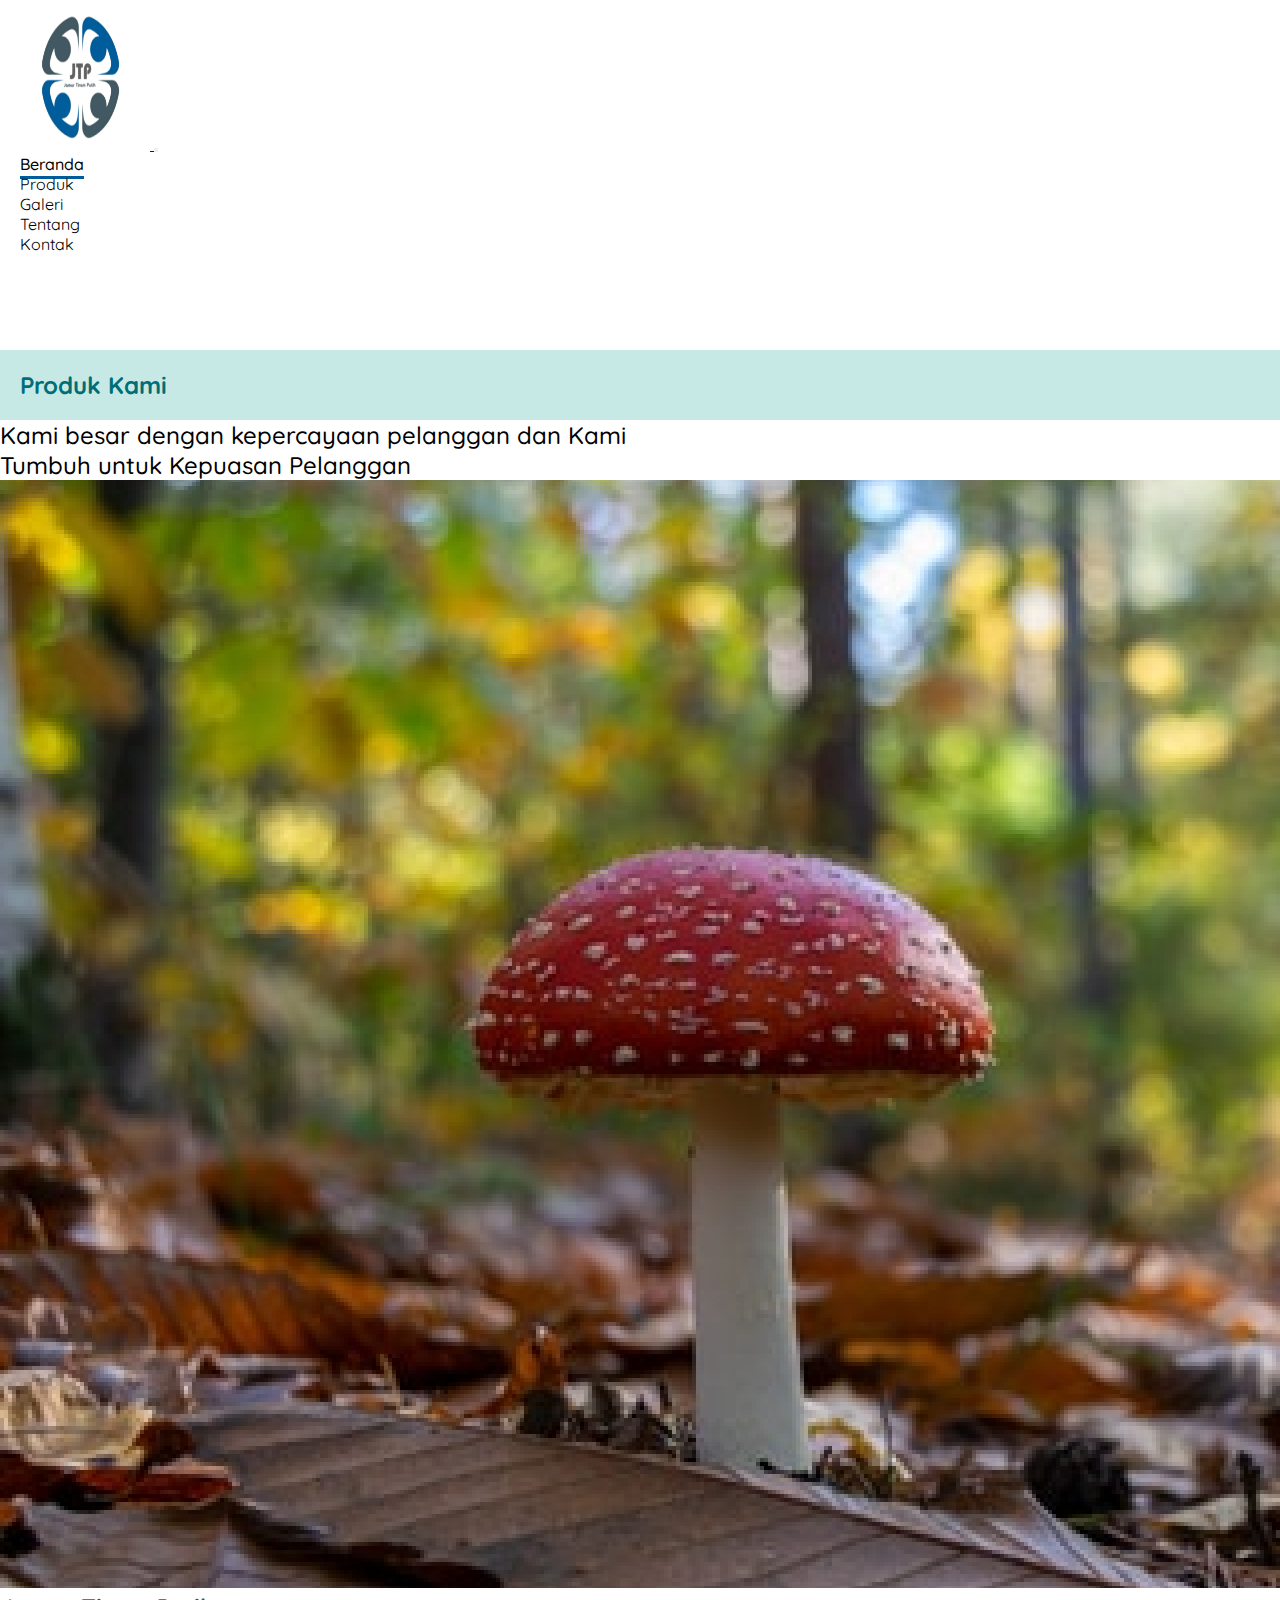
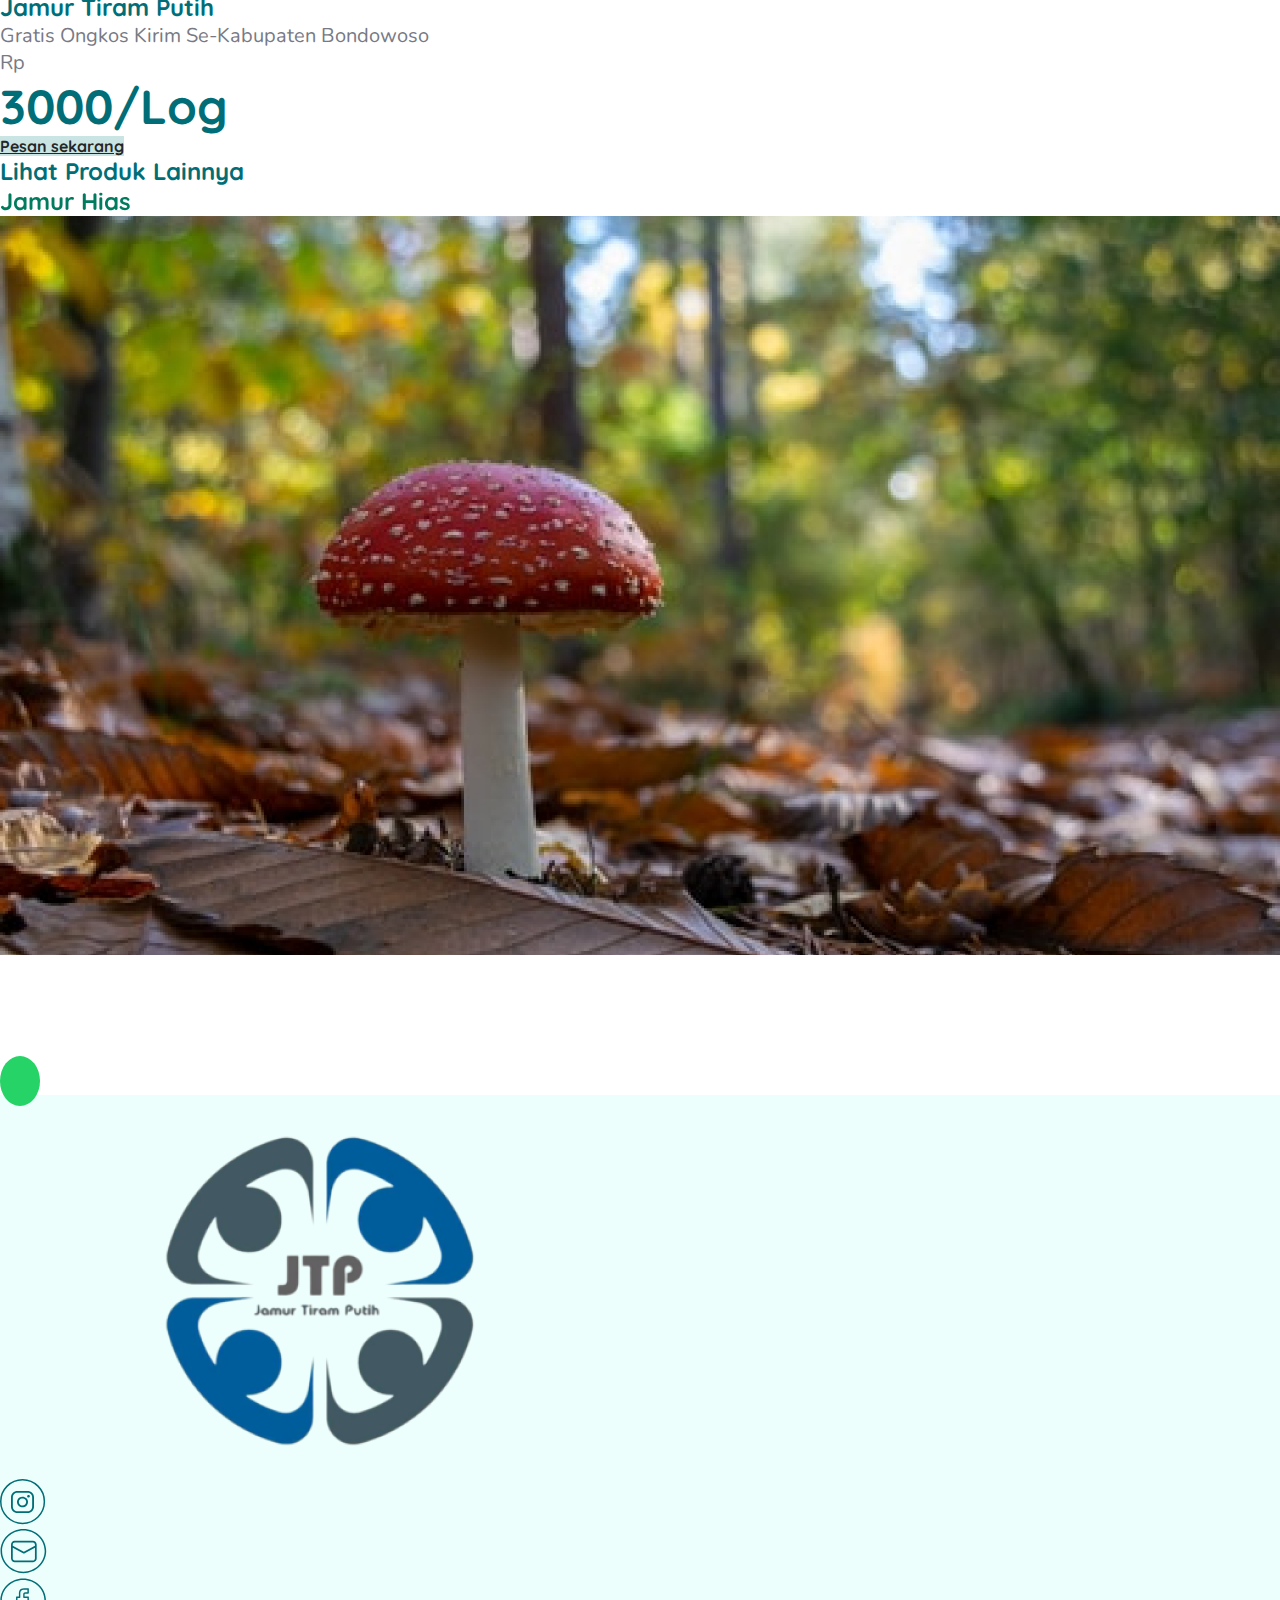
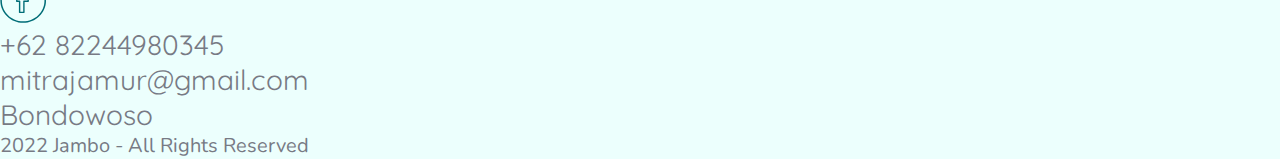
==== detail-produk.html @ a42fdd5f "first commit" ====
<!DOCTYPE html>
<html lang="en">
<head>
    <meta charset="UTF-8">
    <meta http-equiv="X-UA-Compatible" content="IE=edge">
    <meta name="viewport" content="width=device-width, initial-scale=1.0">
    <title>Produk</title>
    <!-- bootstrap css  -->
    <link href="https://cdn.jsdelivr.net/npm/bootstrap@5.0.2/dist/css/bootstrap.min.css" rel="stylesheet" integrity="sha384-EVSTQN3/azprG1Anm3QDgpJLIm9Nao0Yz1ztcQTwFspd3yD65VohhpuuCOmLASjC" crossorigin="anonymous">
    <!-- custom-stylesheets -->
    <link rel="stylesheet" href="assets/css/custom.css">
    <!-- swiper css -->
    <link rel="stylesheet" href="https://unpkg.com/swiper@8/swiper-bundle.min.css"/>
    <!-- icon -->
    <link rel="stylesheet" href="https://cdnjs.cloudflare.com/ajax/libs/font-awesome/6.0.0-beta3/css/all.min.css" integrity="sha512-Fo3rlrZj/k7ujTnHg4CGR2D7kSs0v4LLanw2qksYuRlEzO+tcaEPQogQ0KaoGN26/zrn20ImR1DfuLWnOo7aBA==" crossorigin="anonymous" referrerpolicy="no-referrer" />

</head>
<body>
    <header class="header">
        <nav class="navbar navbar-expand-lg navbar-light bg-light">
            <div class="container-fluid">
                <a class="navbar-brand mx-5" href="#">
                    <img src="assets/img/logo.png" class="img-fluid" alt="" width="150" height="150">
                </a>
                <button class="navbar-toggler" type="button" data-bs-toggle="collapse" data-bs-target="#navbarNavDropdown" aria-controls="navbarNavDropdown" aria-expanded="false" aria-label="Toggle navigation">
                  <span class="navbar-toggler-icon"></span>
                </button>
               
                <div class="collapse navbar-collapse " id="navbarNavDropdown">
                  <ul class="navbar-nav mx-auto">
                    <li class="nav-item">
                      <a class="nav-link active" aria-current="page" href="#">Beranda</a>
                    </li>
                    <li class="nav-item">
                      <a class="nav-link" href="produk.html">Produk</a>
                    </li>
                    <li class="nav-item">
                      <a class="nav-link" href="#">Galeri</a>
                    </li>
                    <li class="nav-item">
                      <a class="nav-link" href="#">Tentang</a>
                    </li>
                    <li class="nav-item">
                      <a class="nav-link" href="#">Kontak</a>
                    </li>
                  </ul>
                </div>
            </div>
        </nav>
    </header>
    <main class="main">
        <!-- produk -->
        <div class="section-produk my-6">
            <div class="breadcrumb-produk text-center">
                <h5 class="">Produk Kami</h5>
            </div>
            <div class="container my-4">
                <div class="row">
                    <div class="col-md-6 mx-auto">
                        <div class="produk-heading-dua text-center">
                            <h6>Kami besar dengan kepercayaan pelanggan dan Kami <br> Tumbuh untuk Kepuasan Pelanggan</h6>
                        </div>
                    </div>
                </div>
            </div>
            <div class="container my-5" >
                <div class="row">
                    <div class="col-md-6 col-xl-6">
                        <img src="assets/img/galeri/produk-1.jpg" class="img-fluid" alt="">
                    </div>
                    <div class="col-md-6 col-xl-6">
                        <div class="card">
                            <div class="card-body shadow-sm p-3 mb-5 bg-body rounded">
                                <h5>Jamur Tiram Putih</h4>
                                <p>Gratis Ongkos Kirim Se-Kabupaten Bondowoso</p>
                                <div class="d-flex">
                                    <p class="px-2">Rp </p><h4> 3000/Log</h4>

                                </div>
                                <a href="" class="btn btn-success w-100 my-5">Pesan sekarang</a>
                            </div>
                        </div>
                    </div>
                </div>
            </div>
            <div class="container ">
                <div class="text-center mb-4">
                    <h5>Lihat Produk Lainnya</h5>
                </div>
                <div class="row">
                    <div class="col-xs-12 col-sm-6 col-md-4">
                        <div class="image-flip" ontouchstart="this.classList.toggle('hover');">
                            <div class="mainflip">
                                <div class="frontside">
                                    <div class="card shadow p-3 mb-5 bg-body rounded">
                                        <div class="card-body text-center">
                                            <h5 class="card-title">Jamur Hias</h5>
                                            <img class=" img-fluid" src="assets/img/galeri/produk-1.jpg" alt="card image">
                                        </div>
                                    </div>
                                </div>
                                <div class="backside">
                                    <div class="card">
                                        <div class="card-body text-center mt-4">
                                            <div class="bg-light p-2 mb-3">
                                                <h5 class="card-title">Jamur Hias</h5>
                                            </div>
                                            <img class=" img-fluid" src="assets/img/galeri/produk-1.jpg" alt="card image">
                                            <!-- <p class="card-text">This is basic card with image on top, title, description and button.This is basic card with image on top, title, description and button.This is basic card with image on top, title, description and button.</p> -->
                                            <a href="detail-produk.html" class="btn btn-primary mt-4 text-white">Lihat produk</a>
                                        </div>
                                    </div>
                                </div>
                            </div>
                        </div>
                    </div>
                </div>
            </div>
        </div>
        <!-- end produk -->
     
        <div class="container-fluid d-flex justify-content-end fixed-bottom p-4 whatsapp">
          <a href="https://api.whatsapp.com/send?phone=" class="btn btn-success"><i class="fab fa-whatsapp"></i></a>
        </div>
    </main>
    <footer class="footer-content" role="">
      <div class="container-fluid p-5">
          <div class="row">
            <div class="col-md-4 d-flex justify-content-center">
              <img src="assets/img/logo.png" class="img-fluid w-50"  alt="">
            </div>
            <div class="col-md-4">
              <div class="d-flex justify-content-center">
                <div class="p-2">
                  <a href="">
                    <img src="assets/img/icon/icon-ig.svg" alt="">
                  </a>
                </div>
                <div class="p-2">
                  <a href="">
                    <img src="assets/img/icon/icon-email.svg" alt="">
                  </a>
                </div>
                <div class="p-2">
                  <a href="">
                    <img src="assets/img/icon/icon-facebook.svg" alt="">
                  </a>
                </div>
              </div>
            </div>
            <div class="col-md-4 d-flex justify-content-end footer-sosmed">
              <div class="d-flex flex-column">
                <div class="mb-3">
                  <a href="">
                    <i class="fa-solid fa-phone"></i> <span class="px-2">+62 82244980345</span>
                  </a>
                </div>
                <div class="mb-3">
                  <a href="">
                    <i class="fa-solid fa-envelope"></i> <span class="px-2">mitrajamur@gmail.com</span>
                  </a>
                </div>
                <div class="mb-3">
                  <a href="">
                    <i class="fa-solid fa-location-dot"></i> <span class="px-2">Bondowoso</span>
                  </a>
                </div>
              </div>
            </div>
          </div>
          <div class="text-center">
            <p>2022 Jambo - All Rights Reserved</p>
          </div>
      </div>
    </footer>
</body>
</html>
---- assets/css/custom.css ----
@import url('https://fonts.googleapis.com/css2?family=Nunito:ital,wght@0,400;0,500;1,500&family=Quicksand:wght@300;400;500;600;700&display=swap');

:root{
    --color-primary: #005D9B;
    --color-secondary: #006D77;
    --background-color: #ECFFFD;
}

* {
    box-sizing: border-box;
    margin: 0;
    padding: 0;
}
body {
    font-family: 'Quicksand', sans-serif;
}
h4{
    color: var(--color-secondary);
    font-size: 48px;
    font-weight: 700;
    font-family: 'Quicksand', sans-serif;
}
h5{
    color: var(--color-secondary);
    font-size: 24px;
    font-family: 'Quicksand', sans-serif;
    font-weight: 700;
}
p{
    font-family: 'Nunito', sans-serif;
    font-size: 20px;
    color: #777A84;
}
.card{
    border: none;
}
.btn-primary{
    font-size: 24px;
    font-weight: 600;
    padding: 12px 24px;
    background-color: var(--color-secondary);
    border: 1px solid var(--color-secondary);
    border-radius: 100px;
}
.btn-primary:hover{
    background-color: #044a51;
}
.my-6{
    margin-top: 6rem;
    margin-bottom: 6rem;
}
.p-6{
    padding: 6rem;
}
/* --navbar-- */
.navbar-light .navbar-nav .nav-link {
    font-size: 16px;
    text-decoration: none;
    color: black;
    transition: 0.10s ease;
    /* border-top: 4px solid transparent;
    border-bottom: 4px solid transparent; */
    margin: 0 20px;
    padding: 2px 0;
}
.navbar-nav .nav-link.active,
.navbar-nav .nav-link:hover {
    border-bottom: 3px solid var(--color-primary);
    font-weight: 500;
    /* padding: 6px 0; */
}

/* swiper */
.home-slider{
    width: 100%;
    height: fit-content;
}
.home-slider .swiper {
    width: 90%;
    height: 100%;
}
.home-slider .swiper-slide img {
    display: block;
    width: 100%;
    height: 500px;
    object-fit: cover;
}
.home-slider .swiper-slide {
    width: 70%;
}

.home-slider .swiper-slide:nth-child(1n) {
    width: 60%;
}

.swiper-slide:nth-child(3n) {
    width: 100%;
}
.swiper-button-next:after, .swiper-button-prev:after{
    color: #ECFFFD;
}
.swiper-button-prev, .swiper-rtl .swiper-button-next,
.swiper-button-next, .swiper-rtl .swiper-button-prev{
    left: 25px;
    padding: 50px;
}
/* end swiper */

/* section-features */
.section-features{
    width: 100%;
    height: 250px;
}
/* end section-features */
/* section-services */
.section-services{
    width: 100%;
    height: max-content;
}
/* end section-services */
/* section-galery */
.section-galery .card{
    border: none;
    border-radius: 50px;
    background: linear-gradient(178.97deg, #C6E9E5 3.07%, rgba(255, 255, 255, 0) 172.45%);
}
.section-galery .card-body{
    padding: 20px;
}
.section-galery .card .swiperGaleri .swiper-slide{
    width: 90%;
    height: 420px;
    max-height: 500px;
}
.section-galery .card .swiperGaleri .swiper-slide img{
    width: 100%;
    height: 350px;
    max-height: 500px;
}
.section-galery .card .swiper-pagination-bullet-active{
    background: #005D9B;
}

/* end section-galery */
/* section-contact */
.section-contact{
    width: 100%;
    height: max-content;
}
.section-contact .heading-title{
    color: #262626;
}
.section-contact .heading-span{
    color: var(--color-secondary);
}
.section-contact .card .card-body{
    border-radius: 50px;
    border: 10px solid #FFFFFF;
    filter: drop-shadow(0px 100px 80px rgba(0, 0, 0, 0.07)) drop-shadow(0px 41.7776px 33.4221px rgba(0, 0, 0, 0.0503198)) drop-shadow(0px 22.3363px 17.869px rgba(0, 0, 0, 0.0417275)) drop-shadow(0px 12.5216px 10.0172px rgba(0, 0, 0, 0.035)) drop-shadow(0px 6.6501px 5.32008px rgba(0, 0, 0, 0.0282725)) drop-shadow(0px 2.76726px 2.21381px rgba(0, 0, 0, 0.0196802));
}
/* end section-contact */
/* section-saran */
.section-saran{
    width: 100%;
    height: max-content;
}
.section-saran .card{
    box-shadow: 0px 100px 80px rgba(0, 0, 0, 0.07), 0px 41.7776px 33.4221px rgba(0, 0, 0, 0.0503198), 0px 22.3363px 17.869px rgba(0, 0, 0, 0.0417275), 0px 12.5216px 10.0172px rgba(0, 0, 0, 0.035), 0px 6.6501px 5.32008px rgba(0, 0, 0, 0.0282725), 0px 2.76726px 2.21381px rgba(0, 0, 0, 0.0196802);
    border-radius: 50px;
}
.section-saran .card .col-md-6.back-contact{
    border-radius: 50px;
    background-image: url('../img/background/bag-01.png');
    height: 665.03px;
    background-size: 100%;
    background-repeat:no-repeat;
    background-position:center;
}
.section-saran h4{
    color: #003034;
}
/* end section-saran */
/* footer */
.footer-content{
    background-color: #ECFFFD;
    width: 100%;
    height: max-content;
}
.footer-content a{
    color: #777A84;
    font-size: 16px;
    text-decoration: none;
}
.footer-content a i{
    font-size: 28px;
    color:var(--color-secondary);
}
.footer-content a span{
    font-size: 28px;
}
/* end footer */
/* button whatsapp */
.whatsapp .btn {
    background-color: #25D366;
    border: none;
    padding: 15px 20px;
    border-radius: 50%;
}
.whatsapp .btn i{
    font-size: 2rem;
}


/* produk */
.section-produk{
    width: 100%;
    height: max-content;
}
.section-produk .produk-button{
    left: 50%;
    position: absolute;
    top: 50%;
    transform: translate(-50%, -50%);
}
.section-produk .breadcrumb-produk{
    background-color: #C6E9E5;
    padding: 20px;
}
.section-produk .breadcrumb-produk h5{
    font-weight: bolder;
}
.section-produk .produk-heading-dua h6{
    font-weight: 500;
    font-size: 24px;
}

.btn-success{
    background-color: #C9E4E2;
    color: #262626;
    font-weight: bold;
    border: none;
}
.image-flip:hover .backside,
.image-flip.hover .backside {
    -webkit-transform: rotateY(0deg);
    -moz-transform: rotateY(0deg);
    -o-transform: rotateY(0deg);
    -ms-transform: rotateY(0deg);
    transform: rotateY(0deg);
    border-radius: .25rem;
}

.image-flip:hover .frontside,
.image-flip.hover .frontside {
    -webkit-transform: rotateY(180deg);
    -moz-transform: rotateY(180deg);
    -o-transform: rotateY(180deg);
    transform: rotateY(180deg);
}

.mainflip {
    -webkit-transition: 1s;
    -webkit-transform-style: preserve-3d;
    -ms-transition: 1s;
    -moz-transition: 1s;
    -moz-transform: perspective(1000px);
    -moz-transform-style: preserve-3d;
    -ms-transform-style: preserve-3d;
    transition: 1s;
    transform-style: preserve-3d;
    position: relative;
}

.frontside {
    position: relative;
    -webkit-transform: rotateY(0deg);
    -ms-transform: rotateY(0deg);
    z-index: 2;
    margin-bottom: 30px;
}

.backside {
    position: absolute;
    top: 0;
    left: 0;
    background: white;
    -webkit-transform: rotateY(-180deg);
    -moz-transform: rotateY(-180deg);
    -o-transform: rotateY(-180deg);
    -ms-transform: rotateY(-180deg);
    transform: rotateY(-180deg);
    -webkit-box-shadow: 5px 7px 9px -4px rgb(158, 158, 158);
    -moz-box-shadow: 5px 7px 9px -4px rgb(158, 158, 158);
    box-shadow: 5px 7px 9px -4px rgb(158, 158, 158);
}

.frontside,
.backside {
    -webkit-backface-visibility: hidden;
    -moz-backface-visibility: hidden;
    -ms-backface-visibility: hidden;
    backface-visibility: hidden;
    -webkit-transition: 1s;
    -webkit-transform-style: preserve-3d;
    -moz-transition: 1s;
    -moz-transform-style: preserve-3d;
    -o-transition: 1s;
    -o-transform-style: preserve-3d;
    -ms-transition: 1s;
    -ms-transform-style: preserve-3d;
    transition: 1s;
    transform-style: preserve-3d;
}

.frontside .card,
.backside .card {
    min-height: 312px;
}
.backside .card{
    background-color: #D7F5F2;
}
.backside .card a {
    font-size: 18px;
    /* color: #007b5e !important; */
}

.frontside .card .card-title,
.backside .card .card-title {
    color: #007b5e !important;
}

.frontside .card .card-body img {
    width: 100%;
    height: max-content;
   
}

/* end produk */
/* Small devices (landscape phones, 576px and up) */
@media (max-width: 762px) { 
    .section-services{
        margin-top:400px;
    }
    .section-contact .card .card-body{
       padding: 40px;
       text-align: center;
    }
    .section-saran .back-contact{
        display: flex;
        align-items: center;
        justify-content: center;
    }
    .section-saran .back-contact .section-saran-title{
        text-align: center;
    }
    .footer-content .footer-sosmed{
        padding: 20px;
        display: flex !important;
        align-items: center;
        justify-content: center !important;
    }
}

/* Medium devices (tablets, 768px and up) */
@media (min-width: 768px) { 

}

/* Large devices (desktops, 992px and up) */
@media (min-width: 992px) { 

}

/* X-Large devices (large desktops, 1200px and up) */
@media (min-width: 1200px) { 

}

/* XX-Large devices (larger desktops, 1400px and up) */
@media (min-width: 1400px) { 

}
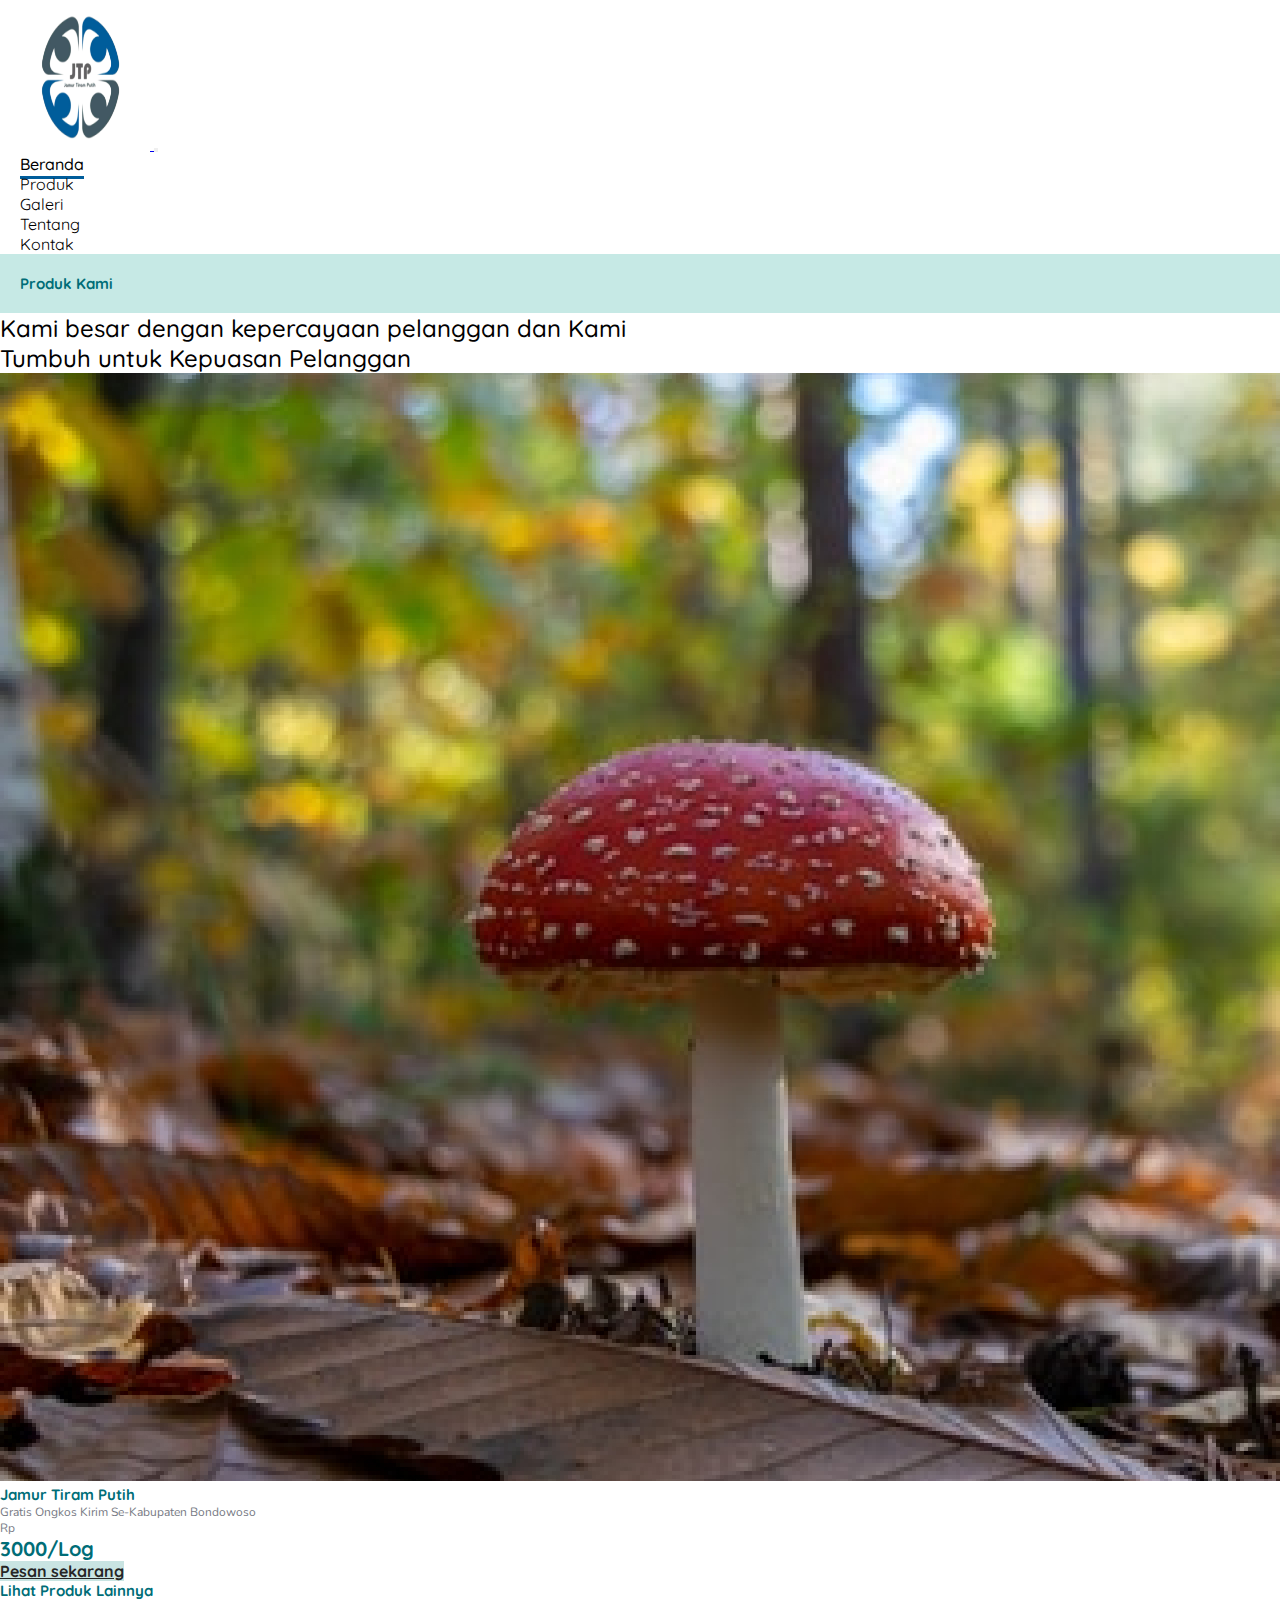
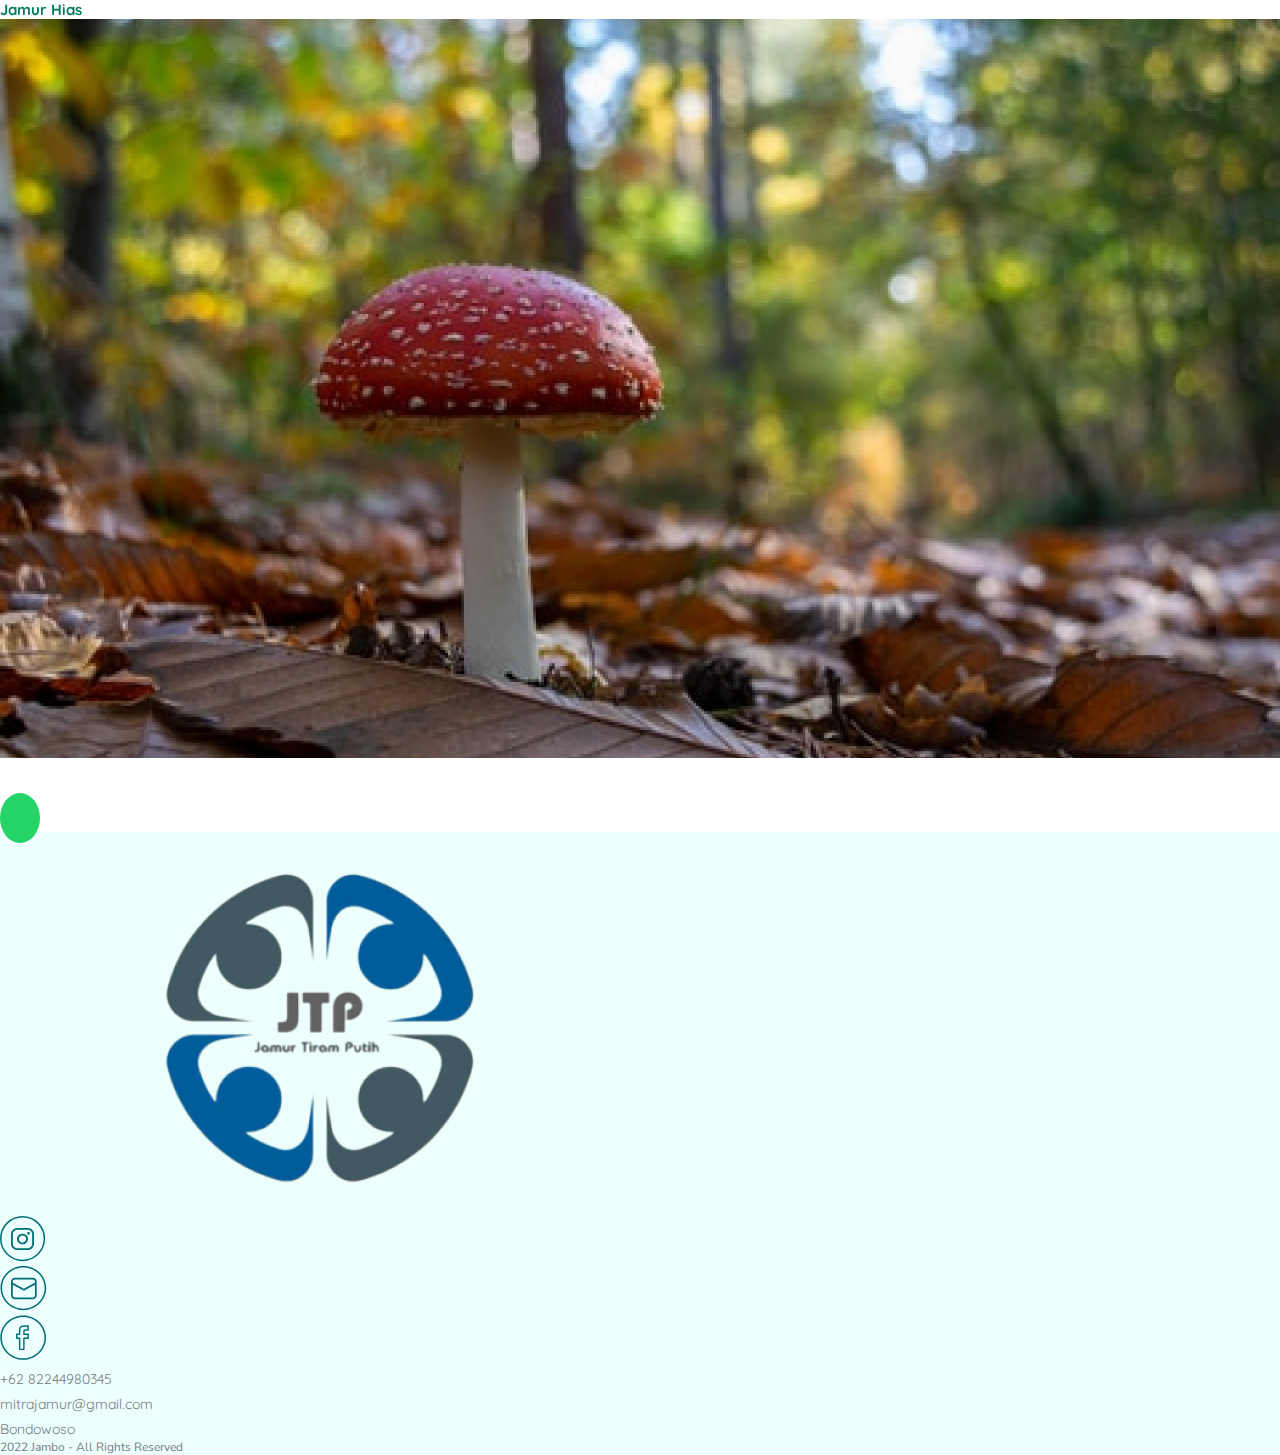
==== commit 6cddd9f1: "Galeri" ====
--- a/detail-produk.html
+++ b/detail-produk.html
@@ -50,7 +50,7 @@
     </header>
     <main class="main">
         <!-- produk -->
-        <div class="section-produk my-6">
+        <div class="section-produk">
             <div class="breadcrumb-produk text-center">
                 <h5 class="">Produk Kami</h5>
             </div>
--- a/assets/css/custom.css
+++ b/assets/css/custom.css
@@ -16,26 +16,26 @@
 }
 h4{
     color: var(--color-secondary);
-    font-size: 48px;
+    font-size: 20px;
     font-weight: 700;
     font-family: 'Quicksand', sans-serif;
 }
 h5{
     color: var(--color-secondary);
-    font-size: 24px;
+    font-size: 15px;
     font-family: 'Quicksand', sans-serif;
     font-weight: 700;
 }
 p{
     font-family: 'Nunito', sans-serif;
-    font-size: 20px;
+    font-size: 12px;
     color: #777A84;
 }
 .card{
     border: none;
 }
 .btn-primary{
-    font-size: 24px;
+    font-size: 12px;
     font-weight: 600;
     padding: 12px 24px;
     background-color: var(--color-secondary);
@@ -129,12 +129,12 @@
 }
 .section-galery .card .swiperGaleri .swiper-slide{
     width: 90%;
-    height: 420px;
+    height: 300px;
     max-height: 500px;
 }
 .section-galery .card .swiperGaleri .swiper-slide img{
-    width: 100%;
-    height: 350px;
+    width: 90%;
+    height: 250px;
     max-height: 500px;
 }
 .section-galery .card .swiper-pagination-bullet-active{
@@ -169,9 +169,9 @@
     border-radius: 50px;
 }
 .section-saran .card .col-md-6.back-contact{
-    border-radius: 50px;
+    border-radius: 25px;
     background-image: url('../img/background/bag-01.png');
-    height: 665.03px;
+    height: 385.03px;
     background-size: 100%;
     background-repeat:no-repeat;
     background-position:center;
@@ -192,11 +192,11 @@
     text-decoration: none;
 }
 .footer-content a i{
-    font-size: 28px;
+    font-size: 20px;
     color:var(--color-secondary);
 }
 .footer-content a span{
-    font-size: 28px;
+    font-size: 14px;
 }
 /* end footer */
 /* button whatsapp */
@@ -217,10 +217,15 @@
     height: max-content;
 }
 .section-produk .produk-button{
+    position: absolute;
     left: 50%;
-    position: absolute;
-    top: 50%;
+    bottom: 0;
     transform: translate(-50%, -50%);
+}
+.section-produk .produk-button .btn-light{
+    color: var(--color-secondary);
+    font-weight: bold;
+    border-radius: 20px;
 }
 .section-produk .breadcrumb-produk{
     background-color: #C6E9E5;
@@ -336,6 +341,23 @@
 }
 
 /* end produk */
+
+/* galeri */
+.section-galeri{
+    /* padding: 40px; */
+    min-height: 100vh;
+}
+.section-galeri .row > div {
+    padding: 2px;
+}
+.section-galeri .lightbox img {
+    width: 100%;
+    border-radius: 0;
+    position: relative;
+}
+
+
+/* end galeri */
 /* Small devices (landscape phones, 576px and up) */
 @media (max-width: 762px) { 
     .section-services{
